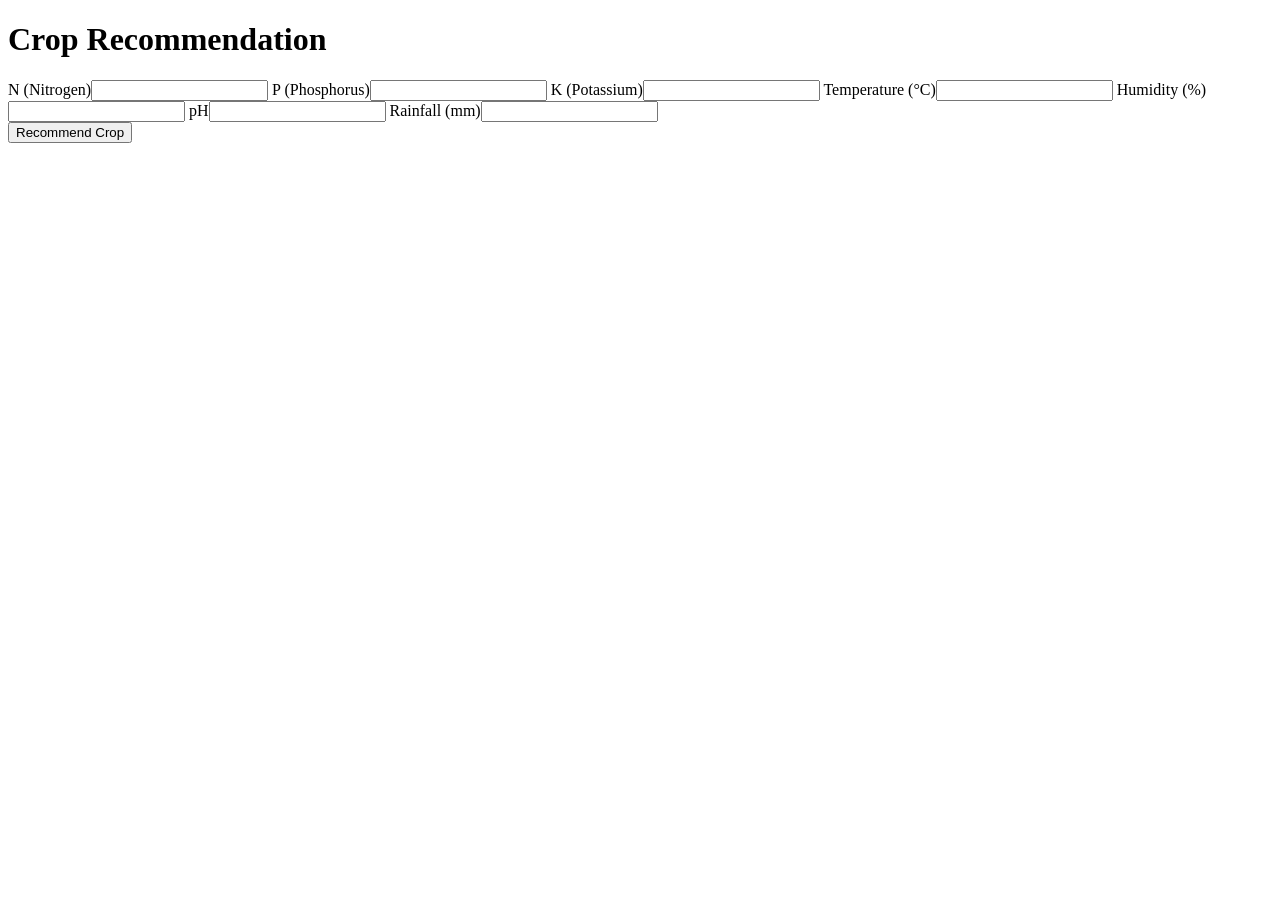
==== templates/index.html @ becb1ed2 "Rename index.html to templates/index.html changed becuase cluade instructed" ====
<!DOCTYPE html>
<html lang="en">
<head>
	<meta charset="UTF-8" />
	<meta name="viewport" content="width=device-width, initial-scale=1.0" />
	<title>Crop Recommendation</title>
	<link rel="stylesheet" href="/static/style.css" />
</head>
<body>
	<div class="container">
		<h1>Crop Recommendation</h1>
		<form method="POST" action="/predict">
			<div class="grid">
				<label>N (Nitrogen)<input type="number" step="any" name="N" required></label>
				<label>P (Phosphorus)<input type="number" step="any" name="P" required></label>
				<label>K (Potassium)<input type="number" step="any" name="K" required></label>
				<label>Temperature (°C)<input type="number" step="any" name="temperature" required></label>
				<label>Humidity (%)<input type="number" step="any" name="humidity" required></label>
				<label>pH<input type="number" step="any" name="ph" required></label>
				<label>Rainfall (mm)<input type="number" step="any" name="rainfall" required></label>
			</div>
			<button type="submit">Recommend Crop</button>
		</form>
	</div>
</body>
</html>
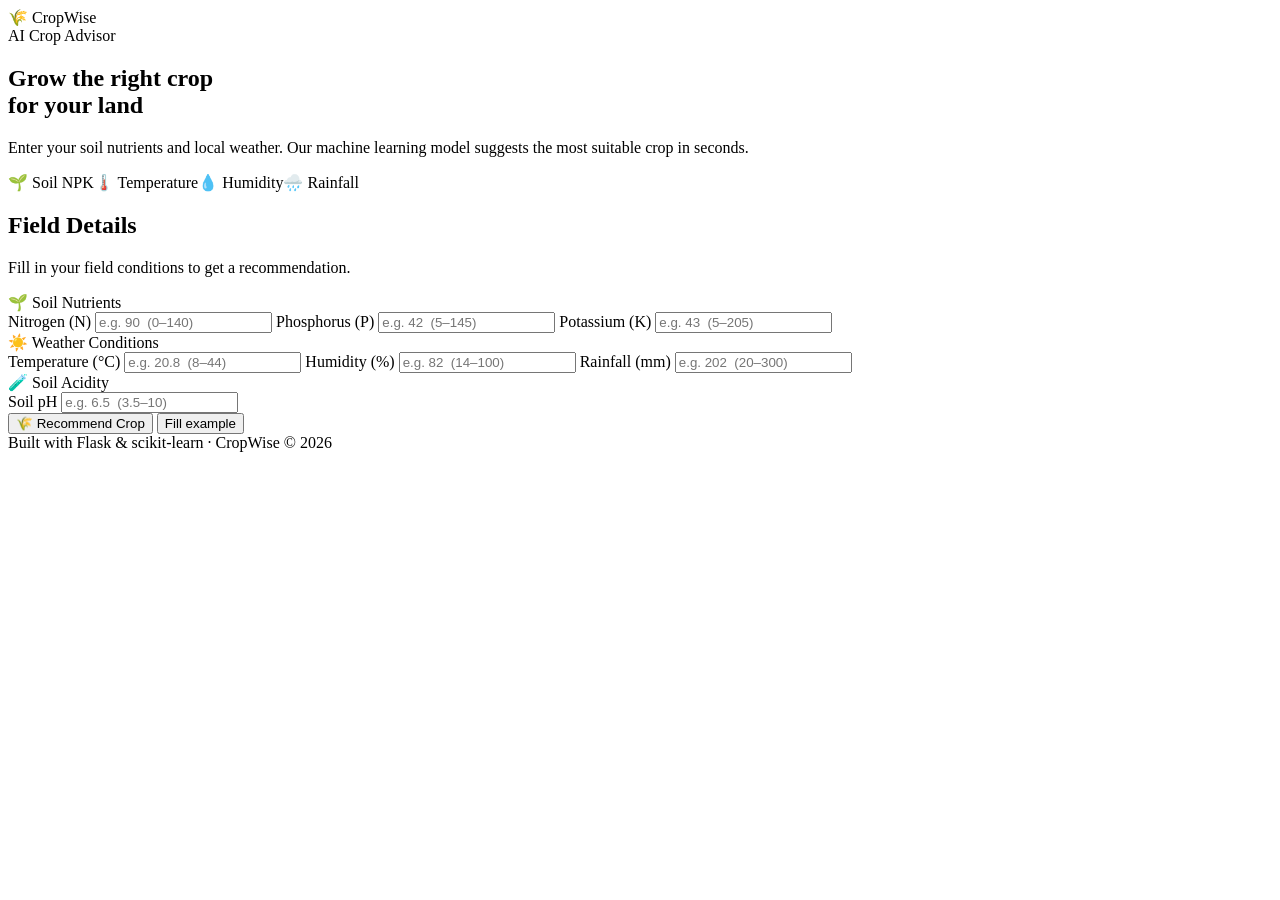
==== commit 87004770: "Update index.html Add Frontend" ====
--- a/templates/index.html
+++ b/templates/index.html
@@ -1,26 +1,93 @@
 <!DOCTYPE html>
 <html lang="en">
 <head>
-	<meta charset="UTF-8" />
-	<meta name="viewport" content="width=device-width, initial-scale=1.0" />
-	<title>Crop Recommendation</title>
-	<link rel="stylesheet" href="/static/style.css" />
+  <meta charset="UTF-8">
+  <meta name="viewport" content="width=device-width, initial-scale=1.0">
+  <title>CropWise – Smart Crop Recommendation</title>
+  <link rel="preconnect" href="https://fonts.googleapis.com">
+  <link href="https://fonts.googleapis.com/css2?family=Poppins:wght@400;500;600;700&display=swap" rel="stylesheet">
+  <link rel="stylesheet" href="{{ url_for('static', filename='style.css') }}">
 </head>
 <body>
-	<div class="container">
-		<h1>Crop Recommendation</h1>
-		<form method="POST" action="/predict">
-			<div class="grid">
-				<label>N (Nitrogen)<input type="number" step="any" name="N" required></label>
-				<label>P (Phosphorus)<input type="number" step="any" name="P" required></label>
-				<label>K (Potassium)<input type="number" step="any" name="K" required></label>
-				<label>Temperature (°C)<input type="number" step="any" name="temperature" required></label>
-				<label>Humidity (%)<input type="number" step="any" name="humidity" required></label>
-				<label>pH<input type="number" step="any" name="ph" required></label>
-				<label>Rainfall (mm)<input type="number" step="any" name="rainfall" required></label>
-			</div>
-			<button type="submit">Recommend Crop</button>
-		</form>
-	</div>
+
+  <header class="nav">
+    <div class="nav-inner">
+      <div class="brand">🌾 CropWise</div>
+      <span class="tag">AI Crop Advisor</span>
+    </div>
+  </header>
+
+  <section class="hero">
+    <div class="hero-inner">
+      <h1>Grow the <span>right crop</span><br>for your land</h1>
+      <p>Enter your soil nutrients and local weather. Our machine learning model suggests the most suitable crop in seconds.</p>
+      <div class="chips">
+        <span>🌱 Soil NPK</span><span>🌡️ Temperature</span><span>💧 Humidity</span><span>🌧️ Rainfall</span>
+      </div>
+    </div>
+    <div class="hills"></div>
+  </section>
+
+  <main class="container">
+    <form method="POST" action="/predict" class="card" id="cropForm">
+
+      <h2>Field Details</h2>
+      <p class="sub">Fill in your field conditions to get a recommendation.</p>
+
+      <div class="group-title">🌱 Soil Nutrients</div>
+      <div class="grid">
+        <label>Nitrogen (N)
+          <input type="number" step="any" name="N" placeholder="e.g. 90  (0–140)" required>
+        </label>
+        <label>Phosphorus (P)
+          <input type="number" step="any" name="P" placeholder="e.g. 42  (5–145)" required>
+        </label>
+        <label>Potassium (K)
+          <input type="number" step="any" name="K" placeholder="e.g. 43  (5–205)" required>
+        </label>
+      </div>
+
+      <div class="group-title">☀️ Weather Conditions</div>
+      <div class="grid">
+        <label>Temperature (°C)
+          <input type="number" step="any" name="temperature" placeholder="e.g. 20.8  (8–44)" required>
+        </label>
+        <label>Humidity (%)
+          <input type="number" step="any" name="humidity" placeholder="e.g. 82  (14–100)" required>
+        </label>
+        <label>Rainfall (mm)
+          <input type="number" step="any" name="rainfall" placeholder="e.g. 202  (20–300)" required>
+        </label>
+      </div>
+
+      <div class="group-title">🧪 Soil Acidity</div>
+      <div class="grid">
+        <label>Soil pH
+          <input type="number" step="any" name="ph" placeholder="e.g. 6.5  (3.5–10)" required>
+        </label>
+      </div>
+
+      <div class="actions">
+        <button type="submit" class="btn primary" id="submitBtn">🌾 Recommend Crop</button>
+        <button type="button" class="btn ghost" id="fillExample">Fill example</button>
+      </div>
+    </form>
+  </main>
+
+  <footer class="footer">
+    Built with Flask &amp; scikit-learn · CropWise © 2026
+  </footer>
+
+  <script>
+    document.getElementById('fillExample').addEventListener('click', function () {
+      var v = {N: 90, P: 42, K: 43, temperature: 20.8, humidity: 82, ph: 6.5, rainfall: 202};
+      for (var k in v) { document.querySelector('[name="' + k + '"]').value = v[k]; }
+    });
+    document.getElementById('cropForm').addEventListener('submit', function () {
+      var b = document.getElementById('submitBtn');
+      b.textContent = 'Analysing…';
+      b.classList.add('loading');
+    });
+  </script>
 </body>
 </html>
